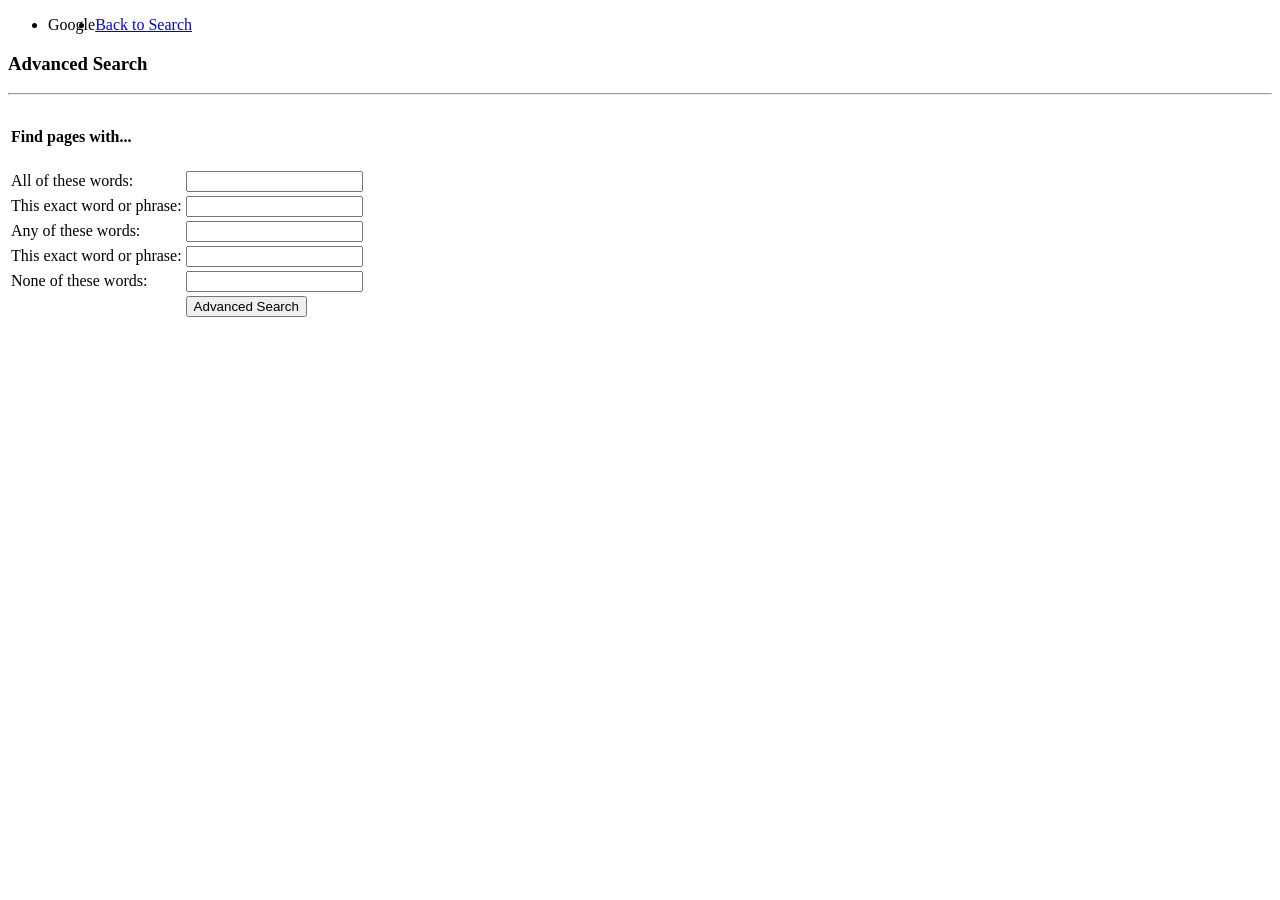
==== advanced.html @ 48f93dcb "First commit" ====
<!DOCTYPE html>
<html lang="en">

<head>
  <title>Advanced Search</title>
  <link rel="stylesheet" href="style.css">
</head>

<body>
  <ul class="navbar">
    <li style="float:left"><span id="G">G</span><span id="o">o</span><span id="o1">o</span><span id="g">g</span><span id="l">l</span><span id="e">e</span></li>
    <li><a href="index.html">Back to Search</a></li>
  </ul>
  <h3>Advanced Search</h3>
  <hr>


  <form action="https://google.com/search">

    <table class="text-input-table">
      <tr>
        <td>
          <h4>Find pages with...</h4>
        </td>
      </tr>
      <tr>
        <td> All of these words: </td>
        <td> <input name="as_q" type="text" class="searchbar-sm"> </td>
      </tr>
      <tr>
        <td>This exact word or phrase: </td>
        <td><input name="as_epq" type="text" class="searchbar-sm"></td>
      </tr>
      <tr>
        <td> Any of these words: </td>
        <td> <input name="as_oq" type="text" class="searchbar-sm"> </td>
      </tr>
      <tr>
        <td>This exact word or phrase: </td>
        <td><input name="as_epq" type="text" class="searchbar-sm"></td>
      </tr>
      <tr>
        <td>None of these words: </td>
        <td><input name="as_eq" type="text" class="searchbar-sm"> </td>
      </tr>
      <tr>
        <td></td>
        <td><input type="submit" value="Advanced Search" class="searchbutton"></td>
      </tr>
    </table>


  </form>
</body>

</html>
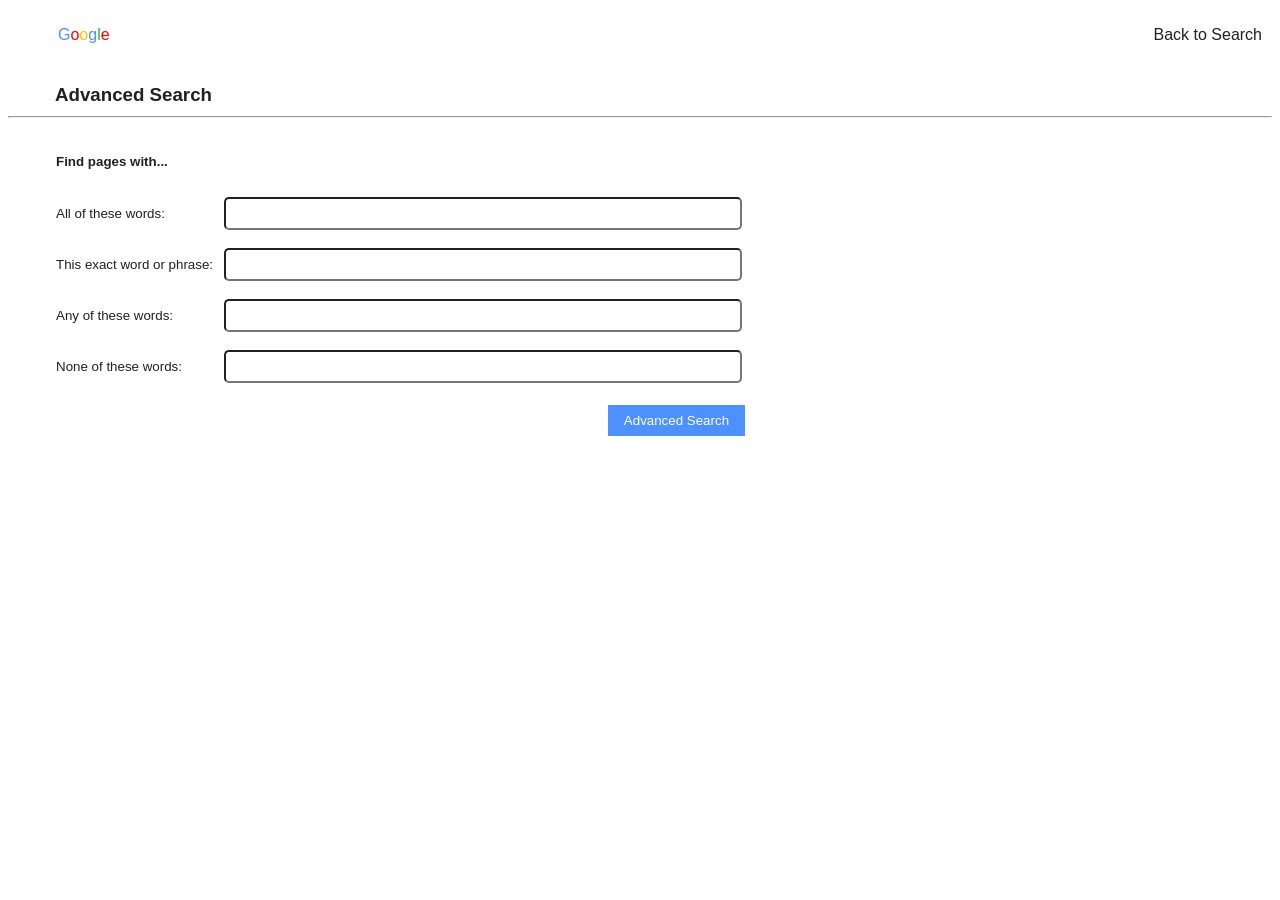
==== commit 56a61b48: "Fixed error in advanced.html" ====
--- a/advanced.html
+++ b/advanced.html
@@ -36,10 +36,6 @@
         <td> <input name="as_oq" type="text" class="searchbar-sm"> </td>
       </tr>
       <tr>
-        <td>This exact word or phrase: </td>
-        <td><input name="as_epq" type="text" class="searchbar-sm"></td>
-      </tr>
-      <tr>
         <td>None of these words: </td>
         <td><input name="as_eq" type="text" class="searchbar-sm"> </td>
       </tr>
--- a/style.css
+++ b/style.css
@@ -0,0 +1,120 @@
+/* Selector lists */
+body {
+  font-family: Futura, Trebuchet MS, Arial, san-serif;
+  color: #202124;
+}
+
+h1 {
+  font-size: 42pt;
+  margin: 5px;
+  font: Google Sans;
+}
+
+#G {
+  color: #4D90FE;
+}
+
+#o {
+  color: red;
+}
+
+#o1 {
+  color: #ffc400;
+}
+
+#g {
+  color: #4D90FE;
+}
+
+#l {
+  color: #25be25;
+}
+
+#e {
+  color: red;
+}
+
+h3 {
+  margin: 30px 0px 10px 47px;
+}
+
+.navbar {
+  text-align: right;
+}
+.navbar li {
+  display: inline-block;
+  padding: 10px;
+}
+.navbar a {
+  color: #202124;
+}
+.navbar a, .navbar a:active, .navbar a:hover, .navbar a:visited {
+  text-decoration: none;
+}
+.navbar a:active, .navbar a:hover {
+  text-decoration: underline;
+}
+
+.searchbar {
+  border-color: #888888;
+  border-style: solid;
+  border-width: 1px;
+  border-radius: 20px;
+  display: block;
+  margin: 10px;
+  padding: 10px;
+  width: 500px;
+}
+
+@media only screen and (max-width: 550px) {
+  .searchbar {
+    width: 90%;
+  }
+}
+.searchbar-sm {
+  border-radius: 5px;
+  display: block;
+  margin: 7px;
+  padding: 7px;
+  width: 500px;
+}
+
+@media only screen and (max-width: 768px) {
+  .searchbar-sm {
+    width: 190px;
+  }
+}
+.searchbutton {
+  background-color: #F8F9FA;
+  border-style: none;
+  margin: 11px 4px;
+  padding: 8px 16px;
+}
+
+.text-input-table {
+  margin: 15px 45px;
+}
+.text-input-table tr {
+  font-size: 10pt;
+}
+.text-input-table tr td .searchbutton {
+  float: right;
+  background-color: #4D90FE;
+  color: #FFFFFF;
+}
+
+.vertical-center {
+  margin-top: 150px;
+}
+
+@media only screen and (max-height: 500px) {
+  .vertical-center {
+    margin-top: 15px;
+  }
+}
+.searchbar:hover, .searchbar:focus, .searchbar-sm:hover, .searchbar-sm:focus, .searchbutton:hover {
+  box-shadow: 0 0 1px 1px #888888;
+  outline: none;
+}
+
+/*# sourceMappingURL=style.css.map */
